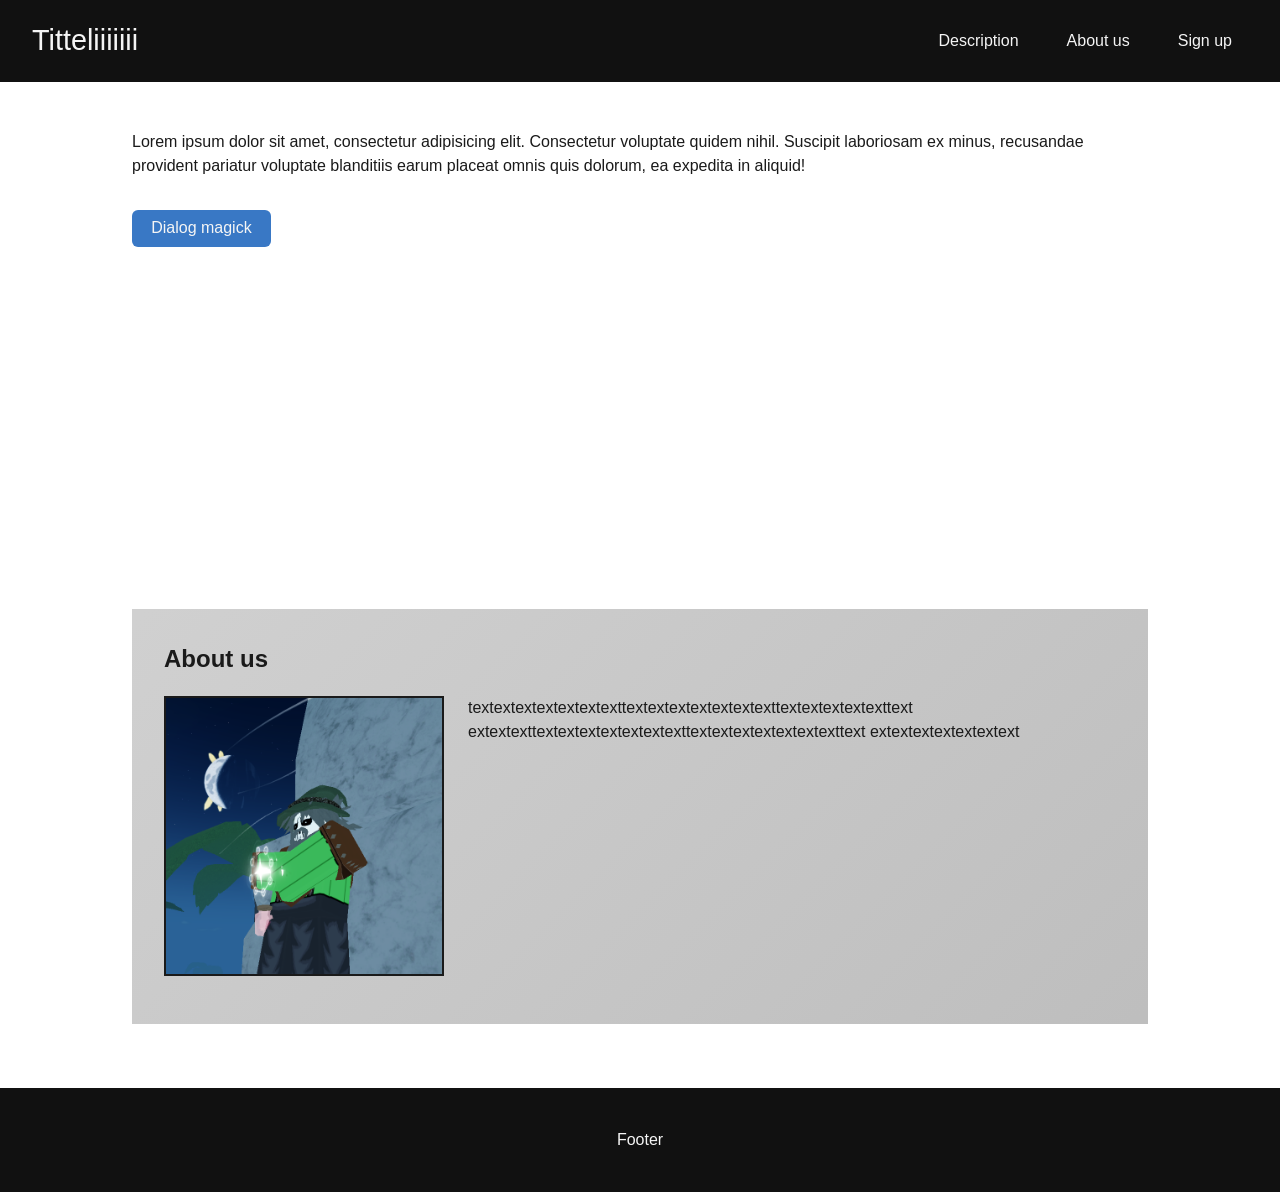
==== index.html @ 994f3a73 "Add files via upload" ====
<!doctype html>
<html lang="fi">
  <head>
    <meta charset="UTF-8" />
    <meta name="viewport" content="width=device-width, initial-scale=1.0" />
    <title>Harjoitussivuuuu</title>
    <link rel="stylesheet" href="style.css" />
  </head>
  <body>
    <header class="site-header">
      <h1 class="site-title">Titteliiiiiii</h1>

      <nav class="main-nav">
        <ul>
          <li><a href="#">Description</a></li>
          <li><a href="#">About us</a></li>
          <li><a href="#" id="signin-link">Sign up</a></li>
        </ul>
      </nav>
    </header>

    <main>
      <section class="intro">
        <p>Lorem ipsum dolor sit amet, consectetur adipisicing elit. Consectetur voluptate quidem nihil. Suscipit laboriosam ex minus, recusandae provident pariatur voluptate blanditiis earum placeat omnis quis dolorum, ea expedita in aliquid!</p>
        <button id="open-dialog-btn" type="button">Dialog magick</button>
      </section>
      <section class="about">
        <h2>About us</h2>

        <img
          class="about-img"
          src="img/brian.png"
          alt="Kuvituskuva"
        />

        <p>
          textextextextextextexttextextextextextextexttextextextextexttext
          extextexttextextextextextextexttextextextextextextexttext
          extextextextextextext
        </p>
      </section>
    </main>

    <footer class="foot">
      <p>Footer</p>
    </footer>

    <dialog id="infodia">
      <h2>Dialogi</h2>
      <p>
        Lorem ipsum dolor sit amet consectetur adipisicing elit. Dolor at, illo eius officia repellat eum explicabo molestiae, quam nisi autem asperiores itaque minus, neque cumque perferendis aliquam eveniet harum impedit!
      </p>
      <button id="close-dialog-btn" type="button">Close</button>
    </dialog>

    <dialog id="signin-dialog">
      <h2>Sign in</h2>

      <form id="dialog-form">
        <div class="form-group">
          <label>Username</label>
          <input type="text" id="username"/>
        </div>

        <div class="divform">
          <label>Password</label>
          <input type="text" id="password"/>
        </div>

        <div class="divform">
          <label>Email</label>
          <input type="text" id="email"/>
        </div>

        <div class="dialog-buttons">
          <button type="submit">Sign up</button>
          <button id="close-signin-btn" type="button">Close</button>
        </div>
      </form>
    </dialog>

    <script src="script.js"></script>
  </body>
</html>
---- style.css ----
:root {
  --color-bg-dark: #111111;
  --color-bg-light: #ffffff;
  --color-bg-section: #c8c8c8;
  --color-text-dark: #1a1a1a;
  --color-text-light: #f5f5f5;
  --color-accent: #3978c5;
  --color-border: #999999;
  --radius: 6px;
}

* {
  box-sizing: border-box;
}

body {
  margin: 0;
  font-family: Arial, Helvetica, sans-serif;
  color: var(--color-text-dark);
  background-color: var(--color-bg-light);
  line-height: 1.5;
}

.site-header {
  background-color: var(--color-bg-dark);
  color: var(--color-text-light);
  display: flex;
  align-items: center;
  justify-content: space-between;
  padding: 1.2rem 2rem;
  flex-wrap: wrap;
  gap: 1rem;
}

.site-title {
  margin: 0;
  font-weight: 400;
  font-size: 1.8rem;
}

.main-nav ul {
  display: flex;
  gap: 1rem;
  list-style: none;
  margin: 0;
  padding: 0;
}

.main-nav a {
  display: inline-block;
  color: var(--color-text-light);
  text-decoration: none;
  padding: 0.4rem 1rem;
  border-radius: var(--radius);
  transition: background-color 0.15s ease, color 0.15s ease;
}

.main-nav li:not(:last-child) a:hover {
  background-color: var(--color-accent);
  border-color: var(--color-accent);
}

.main-nav li:last-child a:hover {
  background-color: var(--color-text-light);
  color: var(--color-bg-dark);
}

main {
  max-width: 1080px;
  margin: 0 auto;
  padding: 2rem 2rem 4rem;
}

.intro {
  min-height: 55vh;
  display: flex;
  flex-direction: column;
  gap: 1rem;
}

.intro > button {
  align-self: flex-start;
  background-color: var(--color-accent);
  color: var(--color-text-light);
  border: none;
  border-radius: var(--radius);
  padding: 0.6rem 1.2rem;
  cursor: pointer;
  font-size: 1rem;
}

.intro > button:hover {
  background-color: #2c5f9c;
}

.about {
  background-color: var(--color-bg-section);
  background-image: linear-gradient(
    135deg,
    rgba(255, 255, 255, 0.15),
    rgba(0, 0, 0, 0.05)
  );
  padding: 2rem;
  overflow: hidden;
}

.about h2 {
  margin-top: 0;
}

.about-img {
  float: left;
  width: 280px;
  height: 280px;
  object-fit: cover;
  margin: 0 1.5rem 1rem 0;
  border: 2px solid var(--color-text-dark);
  background-color: var(--color-bg-section);
}

.about p {
  margin: 0;
}

.foot {
  background-color: var(--color-bg-dark);
  color: var(--color-text-light);
  text-align: center;
  padding: 1.5rem;
}

dialog {
  border: none;
  border-radius: var(--radius);
  padding: 1.5rem 2rem;
  max-width: 380px;
  box-shadow: 0 10px 30px rgba(0, 0, 0, 0.35);
}

dialog[open] {
  background-color: var(--color-bg-light);
}

dialog::backdrop {
  background-color: rgba(0, 0, 0, 0.5);
}

dialog h2 {
  margin-top: 0;
  color: var(--color-accent);
}

dialog button {
  border: none;
  border-radius: var(--radius);
  padding: 0.5rem 1.1rem;
  background-color: var(--color-bg-dark);
  color: var(--color-text-light);
  cursor: pointer;
}

dialog button:hover {
  background-color: var(--color-accent);
}
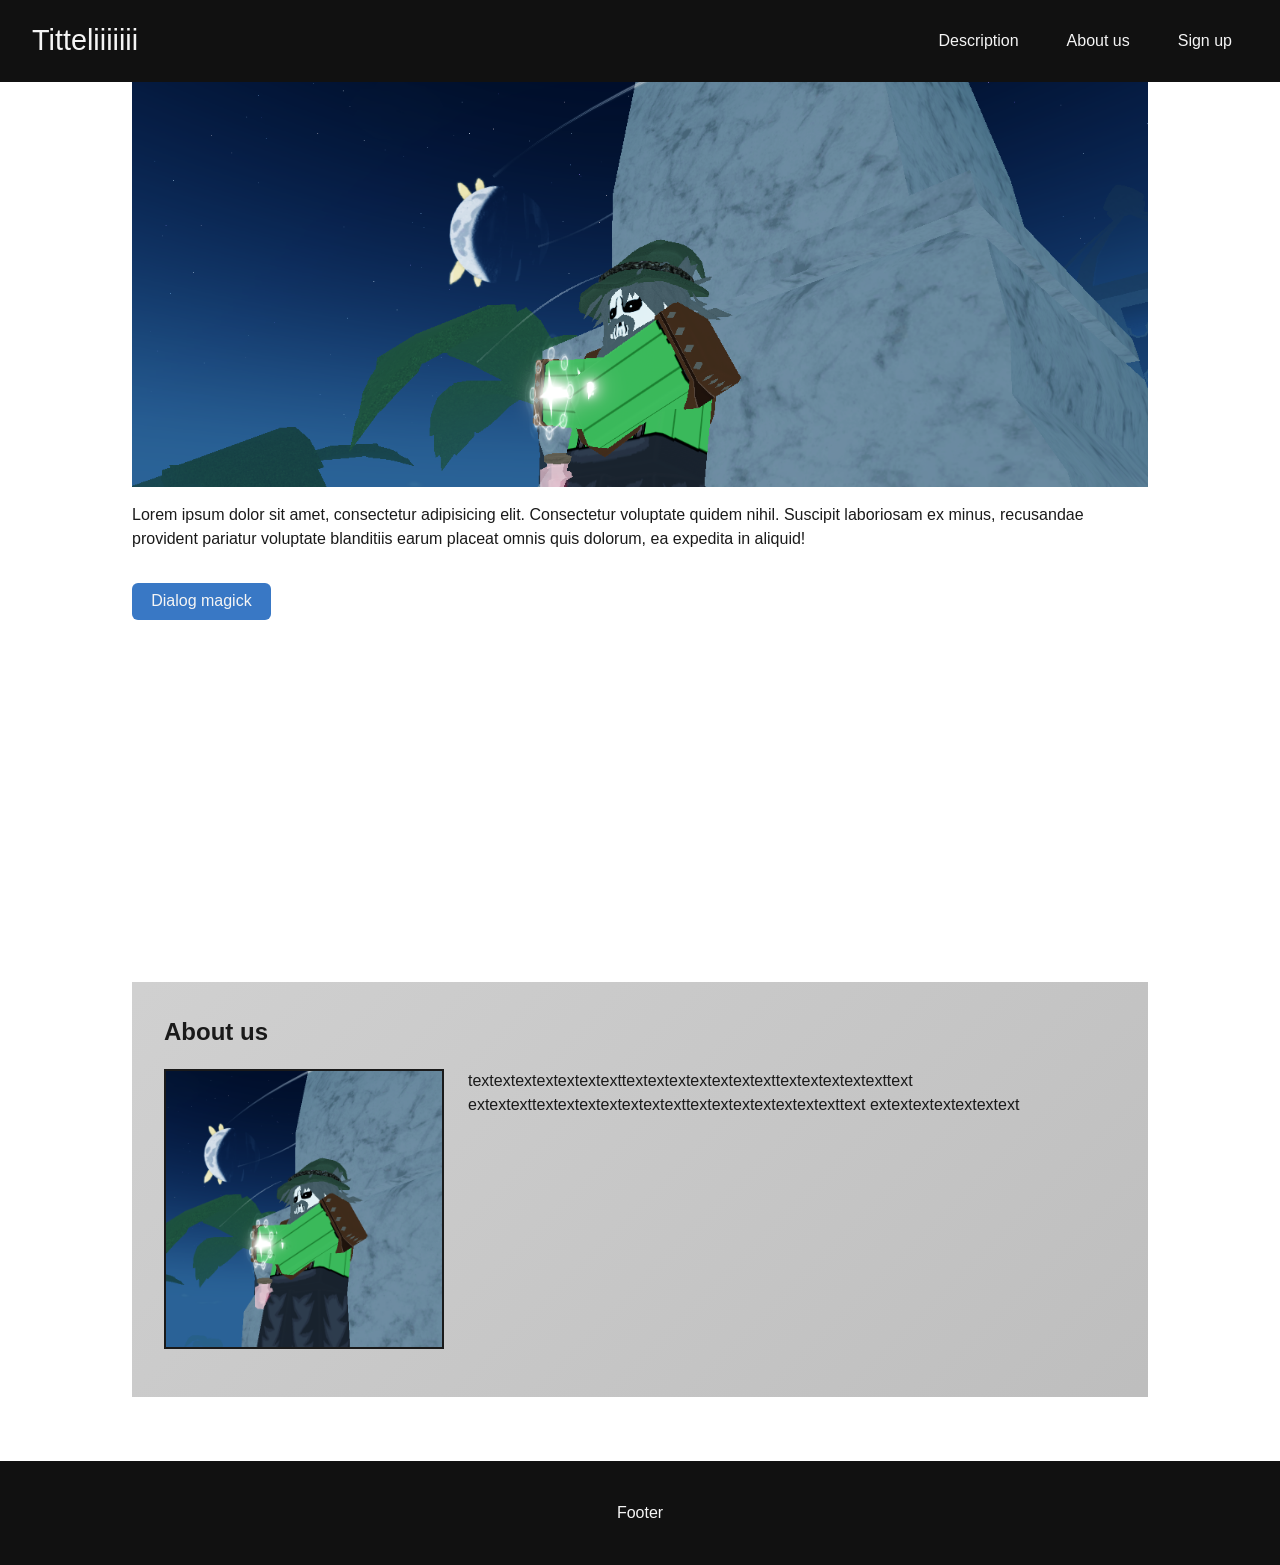
==== commit e24fa541: "Add files via upload" ====
--- a/index.html
+++ b/index.html
@@ -20,6 +20,9 @@
     </header>
 
     <main>
+      <div class="hero" role="img">
+      </div>
+
       <section class="intro">
         <p>Lorem ipsum dolor sit amet, consectetur adipisicing elit. Consectetur voluptate quidem nihil. Suscipit laboriosam ex minus, recusandae provident pariatur voluptate blanditiis earum placeat omnis quis dolorum, ea expedita in aliquid!</p>
         <button id="open-dialog-btn" type="button">Dialog magick</button>
--- a/style.css
+++ b/style.css
@@ -109,6 +109,18 @@
   margin-top: 0;
 }
 
+.hero {
+  width: 100%;
+  height: 45vh;
+  min-height: 220px;
+  max-height: 500px;
+  background-image: url('img/fullbrian.png');
+  background-size: cover;
+  background-position: center;
+  background-repeat: no-repeat;
+  margin-top: -32px;
+}
+
 .about-img {
   float: left;
   width: 280px;
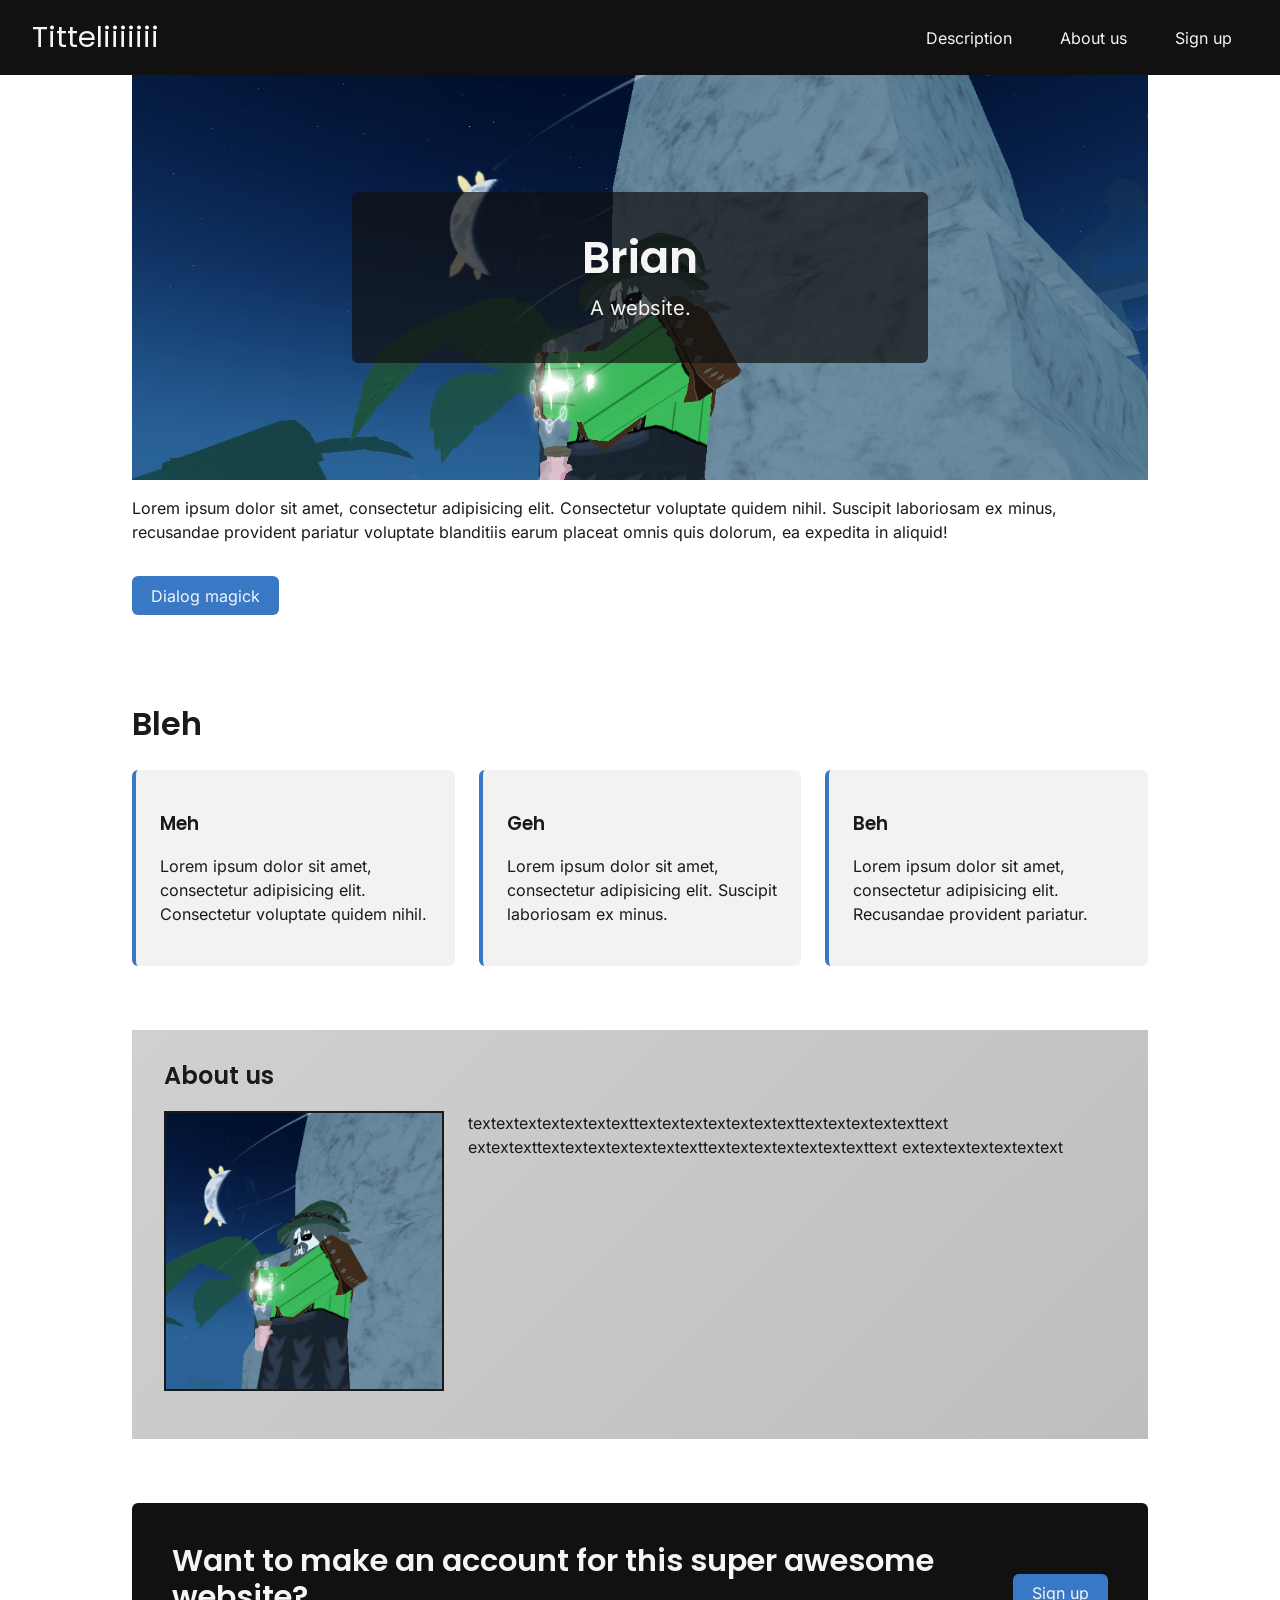
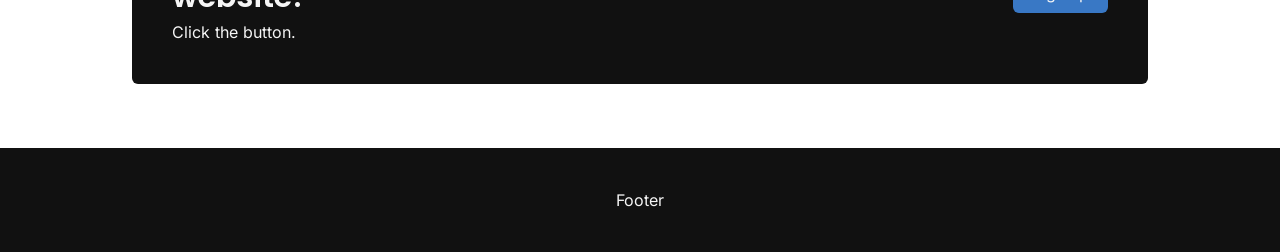
==== commit e6fc87fa: "Updated the website" ====
--- a/index.html
+++ b/index.html
@@ -2,9 +2,17 @@
 <html lang="fi">
   <head>
     <meta charset="UTF-8" />
-    <meta name="viewport" content="width=device-width, initial-scale=1.0" />
+    <meta name="viewport" content="width=device-width, initial-scale=1.0"/>
     <title>Harjoitussivuuuu</title>
-    <link rel="stylesheet" href="style.css" />
+
+    <link rel="preconnect" href="https://fonts.googleapis.com"/>
+    <link rel="preconnect" href="https://fonts.gstatic.com" crossorigin/>
+    <link
+      href="https://fonts.googleapis.com/css2?family=Poppins:wght@400;600&display=swap"
+      rel="stylesheet"
+    />
+
+    <link rel="stylesheet" href="style.css"/>
   </head>
   <body>
     <header class="site-header">
@@ -20,13 +28,39 @@
     </header>
 
     <main>
-      <div class="hero" role="img">
-      </div>
+      <section class="hero" aria-labelledby="hero-title">
+        <div class="hero-content">
+          <h2 id="hero-title">Brian</h2>
+          <p>A website.</p>
+        </div>
+      </section>
 
       <section class="intro">
         <p>Lorem ipsum dolor sit amet, consectetur adipisicing elit. Consectetur voluptate quidem nihil. Suscipit laboriosam ex minus, recusandae provident pariatur voluptate blanditiis earum placeat omnis quis dolorum, ea expedita in aliquid!</p>
         <button id="open-dialog-btn" type="button">Dialog magick</button>
       </section>
+
+      <section class="features">
+        <h2>Bleh</h2>
+
+        <div class="weird-list">
+          <article class="weird-card">
+            <h3>Meh</h3>
+            <p>Lorem ipsum dolor sit amet, consectetur adipisicing elit. Consectetur voluptate quidem nihil.</p>
+          </article>
+
+          <article class="weird-card">
+            <h3>Geh</h3>
+            <p>Lorem ipsum dolor sit amet, consectetur adipisicing elit. Suscipit laboriosam ex minus.</p>
+          </article>
+
+          <article class="weird-card">
+            <h3>Beh</h3>
+            <p>Lorem ipsum dolor sit amet, consectetur adipisicing elit. Recusandae provident pariatur.</p>
+          </article>
+        </div>
+      </section>
+
       <section class="about">
         <h2>About us</h2>
 
@@ -41,6 +75,14 @@
           extextexttextextextextextextexttextextextextextextexttext
           extextextextextextext
         </p>
+      </section>
+
+      <section class="bottomsign">
+        <div class="bottomsign-text">
+          <h2>Want to make an account for this super awesome website?</h2>
+          <p>Click the button.</p>
+        </div>
+        <button id="bottomsign-signup-btn" type="button">Sign up</button>
       </section>
     </main>
 
@@ -84,4 +126,4 @@
 
     <script src="script.js"></script>
   </body>
-</html>+</html>
--- a/style.css
+++ b/style.css
@@ -1,13 +1,38 @@
+
+@font-face {
+  font-family: "Inter";
+  src: url("fonts/inter-latin-400-normal.woff2") format("woff2");
+  font-weight: 400;
+  font-style: normal;
+  font-display: swap;
+}
+
+@font-face {
+  font-family: "Inter";
+  src: url("fonts/inter-latin-700-normal.woff2") format("woff2");
+  font-weight: 700;
+  font-style: normal;
+  font-display: swap;
+}
 
 :root {
   --color-bg-dark: #111111;
   --color-bg-light: #ffffff;
   --color-bg-section: #c8c8c8;
+  --color-bg-card: #f2f2f2;
   --color-text-dark: #1a1a1a;
   --color-text-light: #f5f5f5;
   --color-accent: #3978c5;
   --color-border: #999999;
   --radius: 6px;
+
+  --font-heading: "Poppins", Arial, Helvetica, sans-serif;
+  --font-body: "Inter", Arial, Helvetica, sans-serif;
+
+  /* Responsiiviset välit */
+  --space-page-x: clamp(1rem, 4vw, 2rem);
+  --space-main-top: clamp(1rem, 3vw, 2rem);
+  --space-section: clamp(2rem, 6vw, 4rem);
 }
 
 * {
@@ -16,19 +41,32 @@
 
 body {
   margin: 0;
-  font-family: Arial, Helvetica, sans-serif;
+  font-family: var(--font-body);
   color: var(--color-text-dark);
   background-color: var(--color-bg-light);
   line-height: 1.5;
 }
 
+h1,
+h2,
+h3 {
+  font-family: var(--font-heading);
+  font-weight: 600;
+  line-height: 1.2;
+}
+
+button,
+input {
+  font-family: inherit;
+}
+
 .site-header {
   background-color: var(--color-bg-dark);
   color: var(--color-text-light);
   display: flex;
   align-items: center;
   justify-content: space-between;
-  padding: 1.2rem 2rem;
+  padding: 1.2rem var(--space-page-x);
   flex-wrap: wrap;
   gap: 1rem;
 }
@@ -36,11 +74,12 @@
 .site-title {
   margin: 0;
   font-weight: 400;
-  font-size: 1.8rem;
+  font-size: clamp(1.4rem, 1rem + 1.5vw, 1.8rem);
 }
 
 .main-nav ul {
   display: flex;
+  flex-wrap: wrap;
   gap: 1rem;
   list-style: none;
   margin: 0;
@@ -69,17 +108,51 @@
 main {
   max-width: 1080px;
   margin: 0 auto;
-  padding: 2rem 2rem 4rem;
+  padding: var(--space-main-top) var(--space-page-x) 4rem;
+}
+
+.hero {
+  display: flex;
+  align-items: center;
+  justify-content: center;
+  width: 100%;
+  min-height: clamp(220px, 45vh, 500px);
+  padding: 1rem;
+  background-image: url('img/fullbrian.png');
+  background-size: cover;
+  background-position: center;
+  background-repeat: no-repeat;
+  margin-top: calc(var(--space-main-top) * -1);
+}
+
+.hero-content {
+  flex: 0 1 36rem;
+  padding: clamp(1rem, 4vw, 2.5rem);
+  background-color: rgba(17, 17, 17, 0.7);
+  color: var(--color-text-light);
+  text-align: center;
+  border-radius: var(--radius);
+}
+
+.hero-content h2 {
+  margin: 0 0 0.5rem;
+  font-size: clamp(1.5rem, 1rem + 3vw, 2.75rem);
+}
+
+.hero-content p {
+  margin: 0;
+  font-size: clamp(1rem, 0.9rem + 0.5vw, 1.25rem);
 }
 
 .intro {
-  min-height: 55vh;
+  min-height: 25vh;
   display: flex;
   flex-direction: column;
   gap: 1rem;
 }
 
-.intro > button {
+.intro > button,
+.bottomsign > button {
   align-self: flex-start;
   background-color: var(--color-accent);
   color: var(--color-text-light);
@@ -90,8 +163,41 @@
   font-size: 1rem;
 }
 
-.intro > button:hover {
+.intro > button:hover,
+.bottomsign > button:hover {
   background-color: #2c5f9c;
+}
+
+.features {
+  margin-bottom: var(--space-section);
+}
+
+.features h2 {
+  margin-top: 0;
+  font-size: clamp(1.5rem, 1.1rem + 1.5vw, 2rem);
+}
+
+.weird-list {
+  display: flex;
+  flex-wrap: wrap;
+  gap: clamp(1rem, 3vw, 1.5rem);
+}
+
+.weird-card {
+  flex: 1 1 15rem;
+  padding: clamp(1rem, 3vw, 1.5rem);
+  background-color: var(--color-bg-card);
+  border-left: 4px solid var(--color-accent);
+  border-radius: var(--radius);
+}
+
+.feature-card h3 {
+  margin: 0 0 0.5rem;
+  font-size: 1.25rem;
+}
+
+.feature-card p {
+  margin: 0;
 }
 
 .about {
@@ -101,7 +207,7 @@
     rgba(255, 255, 255, 0.15),
     rgba(0, 0, 0, 0.05)
   );
-  padding: 2rem;
+  padding: clamp(1rem, 4vw, 2rem);
   overflow: hidden;
 }
 
@@ -109,22 +215,11 @@
   margin-top: 0;
 }
 
-.hero {
-  width: 100%;
-  height: 45vh;
-  min-height: 220px;
-  max-height: 500px;
-  background-image: url('img/fullbrian.png');
-  background-size: cover;
-  background-position: center;
-  background-repeat: no-repeat;
-  margin-top: -32px;
-}
-
 .about-img {
   float: left;
-  width: 280px;
-  height: 280px;
+  width: clamp(140px, 30%, 280px);
+  height: auto;
+  aspect-ratio: 1 / 1;
   object-fit: cover;
   margin: 0 1.5rem 1rem 0;
   border: 2px solid var(--color-text-dark);
@@ -135,6 +230,36 @@
   margin: 0;
 }
 
+.bottomsign {
+  display: flex;
+  flex-wrap: wrap;
+  align-items: center;
+  justify-content: space-between;
+  gap: 1rem 2rem;
+  margin-top: var(--space-section);
+  padding: clamp(1.25rem, 4vw, 2.5rem);
+  background-color: var(--color-bg-dark);
+  color: var(--color-text-light);
+  border-radius: var(--radius);
+}
+
+.bottomsign-text {
+  flex: 1 1 18rem;
+}
+
+.bottomsign-text h2 {
+  margin: 0 0 0.25rem;
+  font-size: clamp(1.4rem, 1rem + 1.5vw, 1.9rem);
+}
+
+.bottomsign-text p {
+  margin: 0;
+}
+
+.bottomsign > button {
+  align-self: center;
+}
+
 .foot {
   background-color: var(--color-bg-dark);
   color: var(--color-text-light);
@@ -146,7 +271,7 @@
   border: none;
   border-radius: var(--radius);
   padding: 1.5rem 2rem;
-  max-width: 380px;
+  width: min(90vw, 380px);
   box-shadow: 0 10px 30px rgba(0, 0, 0, 0.35);
 }
 
@@ -175,3 +300,22 @@
 dialog button:hover {
   background-color: var(--color-accent);
 }
+
+@media (max-width: 600px) {
+  .site-header {
+    justify-content: center;
+    text-align: center;
+  }
+
+  .about-img {
+    float: none;
+    display: block;
+    width: 100%;
+    aspect-ratio: 16 / 9;
+    margin: 0 0 1rem;
+  }
+
+  .bottomsign > button {
+    width: 100%;
+  }
+}
